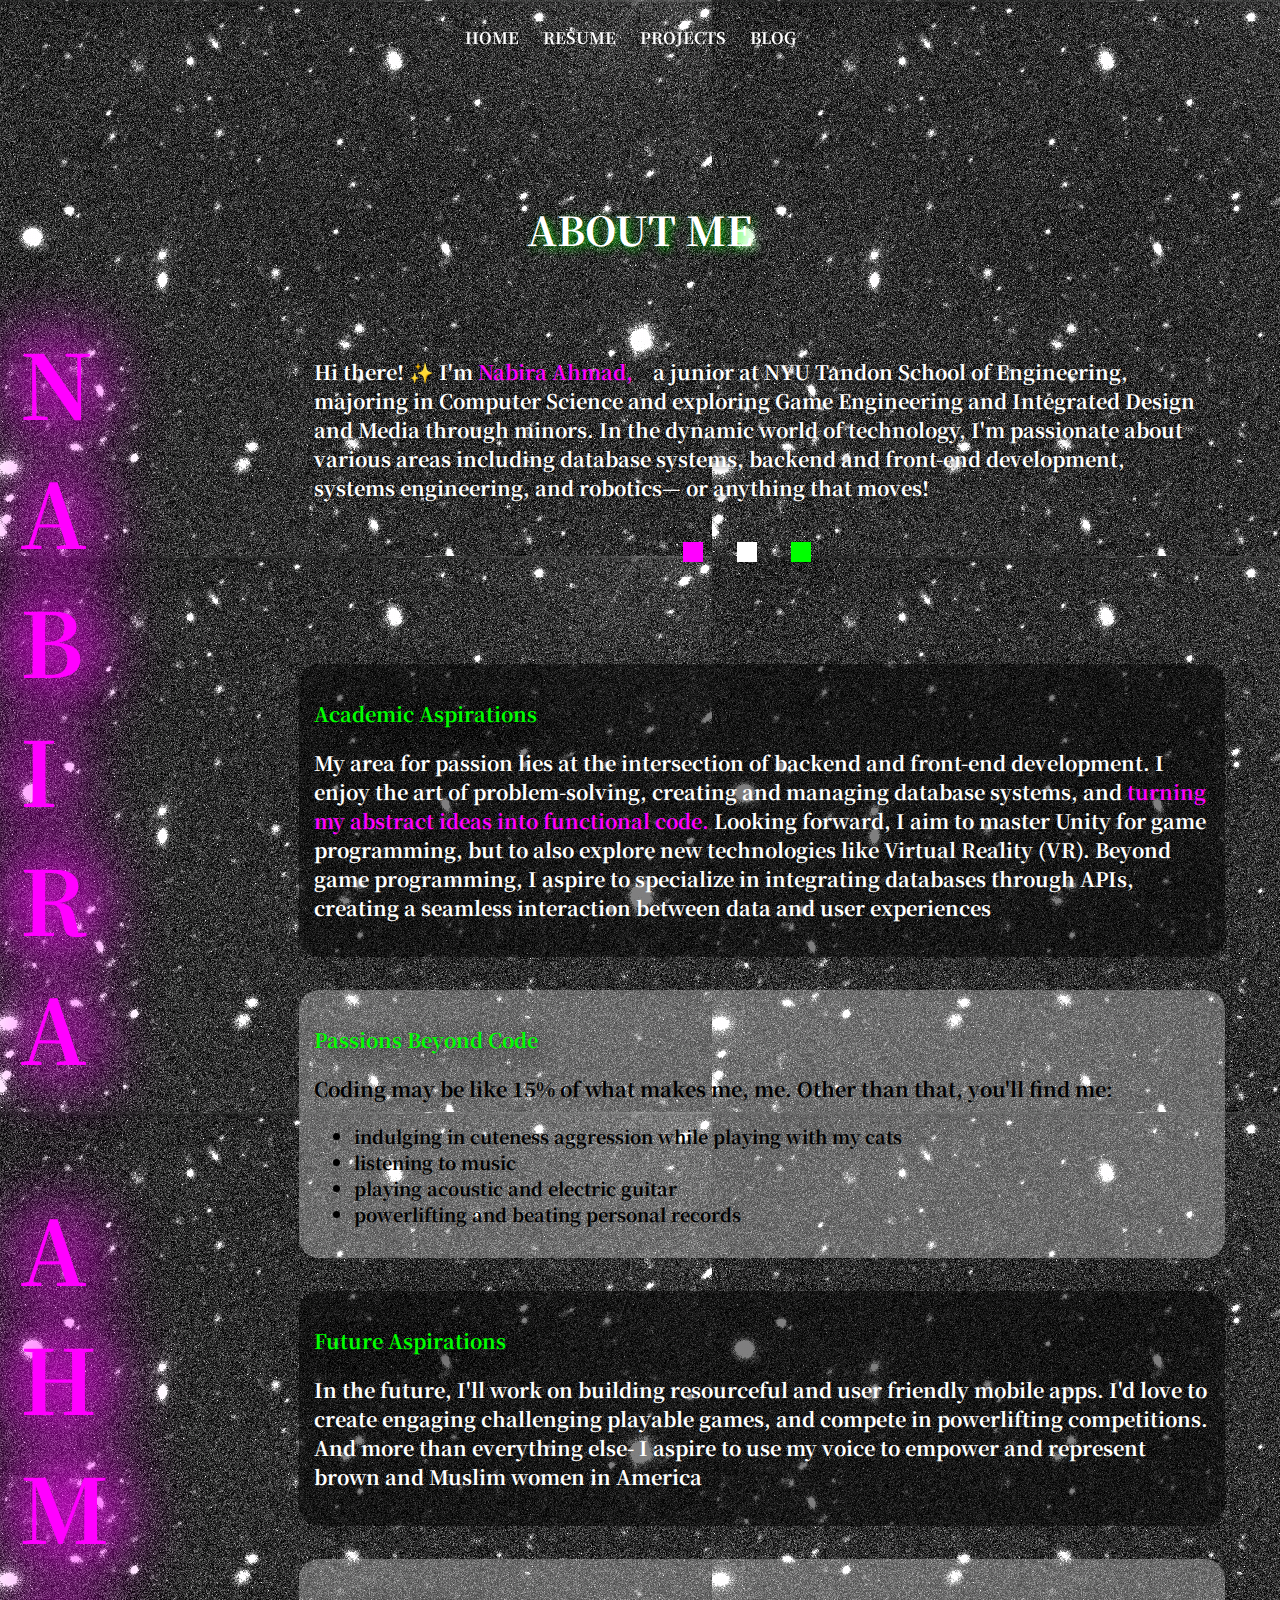
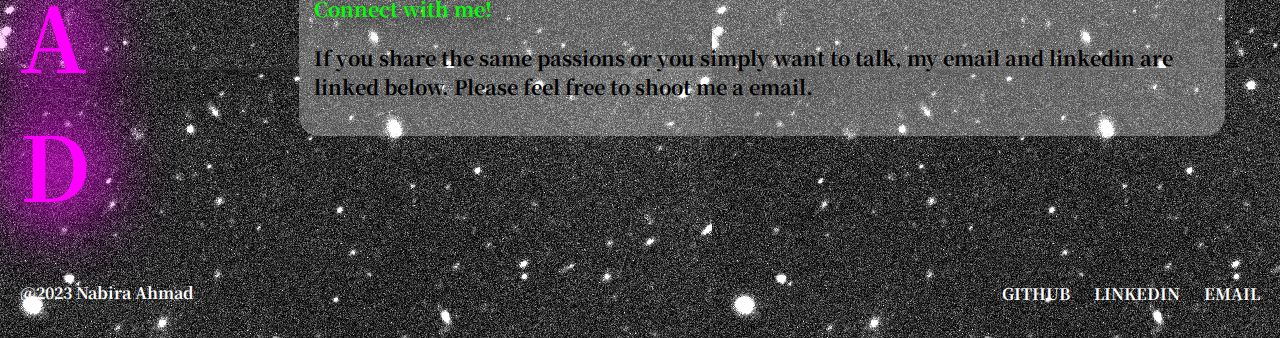
==== index.html @ f453ed67 "Added mobile query" ====
<!DOCTYPE html>
<html lang="en" dir="ltr">

<head>
  <meta charset="utf-8">
  <meta name="viewport" content="width=device-width, initial-scale=1.0">
  <title>nabira | home/about</title>
  <link rel="stylesheet" href="style.css">
</head>

<body class="index-body">

    <div class="navbar">
        <ul>
            <li><a href="index.html">HOME</a></li>
            <li><a href="resume.html">RESUME</a></li>
            <li class="dropdown">
            <a href="#">PROJECTS</a>
            <div class="dropdown-content">
                <a href="proj1.html">tweetbot</a>
                <a href="proj2.html">assembler</a>
                 <a href="proj3.html">simulator</a>
            </div>
            <li class="dropdown">
            <a href="#">BLOG</a>
                <div class="dropdown-content">
               <a href="tech.html">tech</a>
                  <a href="interests.html">interests</a>
                  <a href="news.html">news</a>
                </div>
            </li>
        </ul>
    </div>
     <p id="right-h1" class="index-p">ABOUT ME</p>

     <div class="container">
        <div class="left-column">
            <p>N</p>
            <p>A</p>
            <p>B</p>
            <p>I</p>
            <p>R</p>
            <p>A</p>
            <br>
            <br>
            <br>
            <br>
            <p>A</p>
            <p>H</p>
            <p>M</p>
            <p>A</p>
            <p>D</p>
        </div>

    <div class="right-column">
      <div class="section about-me">
            <p class="index-p">Hi there! ✨ I'm </span><span class="hover-container" style="font-weight: bold; color: #ff00ff;">Nabira Ahmad,<span class="popup-image">
            <img src="pic.png" alt="Description of the image"></span></span>a junior at NYU Tandon School of Engineering, majoring in Computer Science and exploring Game Engineering and Integrated Design and Media through minors. In the dynamic world of technology, I'm passionate about various areas including database systems, backend and front-end development, systems engineering, and robotics— or anything that moves!</p>
            <div class="animation-container">
              <div class="animation animation1"></div>
              <div class="animation animation2"></div>
              <div class="animation animation3"></div>
            </div>
        </div>
    <br>
    <br>
    <br>
    
    <div class="section academic-aspirations">
        <p class = "subhead">Academic Aspirations</p>
        <p class="index-p">My area for passion lies at the intersection of backend and front-end development. I enjoy the art of problem-solving, creating and managing database systems, and <span style="color: #ff00ff;">turning my abstract ideas into functional code.</span>  
        Looking forward, I aim to master Unity for game programming, but to also explore new technologies like Virtual Reality (VR). Beyond game programming, I aspire to specialize in integrating databases through APIs, creating a seamless interaction between data and user experiences</p>
    </div>
    <br>
    <div class="section passions">
        <p class = "subhead">Passions Beyond Code</p>
        <p class="index-p"><span style="color: black;">Coding may be like 15% of what makes me, me. Other than that, you'll find me:</span></p>
        <ul>
            <li>indulging in cuteness aggression while playing with my cats
            <li>listening to music</li>
            <li>playing acoustic and electric guitar</li> 
            <li>powerlifting and beating personal records</li>
        </ul>
    </div>
    <br>

    <div class="section future-aspirations">
        <p class = "subhead">Future Aspirations</p>
        <p class="index-p">In the future, I'll work on building resourceful and user friendly mobile apps. I'd love to create engaging challenging playable games, and compete in powerlifting competitions. And more than everything else- I aspire to use my voice to empower and represent brown and Muslim women in America</p>
    </div>
    <br>

    <div class="section connect">
        <p class = "subhead">Connect with me!</p>
        <p class="index-p"><span style="color: black;">If you share the same passions or you simply want to talk, my email and linkedin are linked below. Please feel free to shoot me a email.</span></p>
    </div>
</li>
</div>
    </div>
    </div>
<!--     <div class="content">
        <p>This is a sample website layout.</p>
    </div> -->
<!-- <p class= "glitchytext">CSS Animation<p> -->
<!-- 
<div class = "animation"></div>
<img class = "rotate_image" src= "planet.png">


<p class= "glitchbackground"><b>Note:</b> When an animation is finished, it goes back to its original style.</p>
 -->
</body>
<div class="footer">
        <div class="footer-left">
            <span>@2023 Nabira Ahmad</span>
        </div>
        <div class="footer-links">
            <a href="https://github.com/nabiraahmad">GITHUB</a>
            <a href="https://www.linkedin.com/in/nabira-ahmad-626b15231/">LINKEDIN</a>
            <a href="mailto:nabiraahmad03@gmail.com">EMAIL</a>
        </div>
    </div>

</footer>
</html>
---- style.css ----
@import url('https://fonts.googleapis.com/css2?family=Noto+Serif+TC:wght@200;900&display=swap&family=Nunito+Sans:opsz,wght@6..12,600&display=swap');
/* used cursor from open source */
*{

cursor: url(cursormouse.png), default;
}
a{
  cursor: url(https://assets.codepen.io/210284/hand-cursor_32.svg), default;
}

.animation-container {
    text-align: center;
}

.animation {
    width: 20px;
    height: 20px;
    position: relative;
    animation-duration: 4s;
    animation-iteration-count: infinite;
    margin-bottom: 3px;
    display: inline-block;
    margin-top: 20px;
    margin-right: 30px;
}

.animation1 {
    background-color: #ff00ff;
    animation-name: example1;
}

.animation2 {
    background-color: white;
    animation-name: example2;
}
.animation3{
  background-color: #00FF00;
    animation-name: example3;
}

@keyframes example1 {
    0% { left: 0px; top: 0px; }
    25% { left: -55px; top: 0px; }
    50% { left: 25px; top: 55px; }
    75% { left: 55px; top: 55px; }
    100% { left: 0px; top: 0px; }
}

@keyframes example2 {
    0% { left: 0px; top: 0px; }
    25% { left: 10px; top: 0px; }
    50% { left: 25px; top: 55px; }
    75% { left: 0px; top: 55px; }
    100% { left: 0px; top: 0px; }
}

@keyframes example3 {
    0% { left: 0px; top: 0px; }
    25% { left: 55px; top: 0px; }
    50% { left: 25px; top: 55px; }
    75% { left: -55px; top: 55px; }
    100% { left: 0px; top: 0px; }
}


.index-body{
    background-image: url('backg.gif');
    margin: 0;
    padding: 0;
    font-family: 'Noto Serif TC', serif;

}
.dropdown {
    position: relative;
}

.dropdown:hover .dropdown-content {
    display: block;
    background-color:  rgba(255, 0, 255, 0.6);
    font-size: 12px;
}

.dropdown-content {
    display: none;
    position: absolute;
    background-color: transparent; /* Set initial background color to transparent */
    z-index: 100;
    left: 0;
    top: 100%;
    font-size: 12px;
}

.navbar ul li .dropdown-content a {
    color: #fff;
    text-decoration: none;
    padding: 12px 16px;
    display: block;
    transition: background-color 0.3s, color 0.3s;
    font-size: 12px;
}

.navbar ul li .dropdown-content a:hover {
    color: black; /* Change text color on hover */
    font-size: 12px;
}
.navbar {
    font-family 'Noto Serif TC', serif;;
    background-color: transparent;
    color: #fff;
    padding: 10px 0;
    text-align: center;
    position: fixed;
    width: 100%;
    font-size: px;
    top: 0;
    z-index: 1000;
}

.navbar ul {
    list-style: none;
    padding: 0;
    font-weight: bolder;
}

.navbar ul li {
    display: inline;
    margin-right: 20px;
}

.navbar ul li a {
    text-decoration: none;
    color: #fff;
    font-weight: bold;
    transition: font-size 0.3s, color 0.3s;
}

.navbar ul li a:hover {
  color: #ff00ff;
  font-size: 25px;
}
.content {
    text-align: center;
    margin: 50px;
}

.footer {
    background-color: transparent;
    color: white;
    padding: 20px;
    text-align: center;
    font-family: 'Noto Serif TC', serif;
    display: flex;
    justify-content: space-between;
    align-items: center;
    font-weight: bold;
  }

.footer-left {
    text-align: left;
    height: 50px; /* Set a fixed height for the left side */
    line-height: 50px; 
}

.footer-links {
    text-align: right;
}

.footer-links a {
  transition: font-size 0.3s,color 0.3s;
    margin-left: 20px;
    text-decoration: none;
    color: white;
}

.footer-links a:hover {
  color: #ff00ff;
  font-size: 25px;
}

.container {
    display: flex;
    margin-top: 0px;
}

.left-column {
    width: 20%;
    padding: 20px;
}

.right-column {

    width: 80%; /* Reduce the width to 70% */
    margin-top: 20px;
    margin-right: 30px;
    padding: 20px;
}

.section {
    border-radius: 20px;
    margin-bottom: 30px; /* Add some space between sections */
    padding: 10px;
}

#right-h1{
  color: white;
  text-align: center;
  margin-top: 200px;
  font-size: 40px;
  font-weight: bolder;
  text-shadow: 3px 3px 10px rgba(0, 255, 0, 0.7);
}

.right-column ul li{
  font-size: 18px;
  color: black;
  font-weight: bold;
}
.about-me {
    margin: 5px;
    padding: 15px;
    font-weight: bold;
    text-shadow: 0px 0px 5px rgba(0, 0, 0, 0.7);
}

.academic-aspirations {
    margin: 5px;
    padding: 15px;
    font-weight: bold;
    background-color: rgba(0, 0, 0, 0.5); 
}

.passions {
    margin: 5px;
    padding: 15px;
    font-weight: bold;
    background-color: rgba(255, 255, 255, 0.3); 
}

.future-aspirations {
    margin: 5px;
    padding: 15px;
    font-weight: bold;
    background-color: rgba(0, 0, 0, 0.5); 
    color: white;
}

.subhead {
  color: #00FF00;
  text-shadow: 5px 5px 20px rgba(0, 0, 0, 0.7);
}

.connect {
    margin: 5px;
    padding: 15px;
    font-weight: bold;
    background-color: rgba(255, 255, 255, 0.3); 
}
.right-column h1,
.right-column h2,
.right-column p {
    text-align: left;
    font-size: 20px;
}


.right-column img {
    display: block;
    width: 250px;
    margin: auto;
}

.left-column p {
    margin: 0;
    color: #ff00ff;
/*    text-shadow: 0 0 5px #ff00ff, 0 0 15px #ff00ff, 0 0 25px #ff00ff, 0 0 35px #ff00ff;*/
    text-shadow: 0 0 60px #ff00ff, 0 0 70px #ff00ff, 0 0 80px #ff00ff, 0 0 90px #ff00ff;
    font-weight: bolder;
    font-size: 4rem; /* Set a base font size using rem units */
    /* Set min and max font sizes using calc and vw units */
    font-size: calc(4rem + 2vw); /* Minimum font size (1.5rem) + viewport width */
    max-font-size: calc(4rem + 4vw); 

}

.hover-container {
    position: relative;
    display: inline-block;
    margin-right: 20px; /* Add margin to separate the next hover-container if needed */
    color: white;
}

.popup-image {
    display: none;
    position: absolute;
    top: 100%;
    left: 50%;
    transform: translate(-50%, 10px);
    background-color: #fff;
    padding: 10px;
    box-shadow: 0 0 10px rgba(0, 0, 0, 0.1);
}

.hover-container:hover .popup-image {
    display: block;}

.index-p {
    font-size: 18px;
    color: white;
    margin-top: 0px;
    text-align: center;
}
.glitchbackground:hover{
  background-image: url('staticrainbow.webp');
  color: transparent;
  -webkit-background-clip: text; /* For webkit browsers like Chrome and Safari */
    background-clip: text;
}

/* Resume styling */

.resume-navbar {
    font-family: 'Noto Serif TC', serif;
    background-color: transparent;
    color: #fff;
    padding: 10px 0;
    text-align: center;
    position: fixed;
    width: 100%;
    font-size: px;
    top: 0;
    z-index: 1000;
}


.resume-navbar ul {
    list-style: none;
    padding: 0;
    font-weight: bolder;
}

.resume-navbar ul li {
    display: inline;
    margin-right: 20px;
}

.resume-navbar ul li a {
    text-decoration: none;
    color: #1a1a1a;
    font-weight: bold;
    transition: font-size 0.3s, color 0.3s;
}

.resume-body{
  background-color: #818486;
}
.resumehead{
  font-weight: bolder;
  text-align: left;
  margin-top: 100px;
  font-size: 40px;
  color: #1a1a1a;
}

.resume-dropdown {
    position: relative;
}

.resume-dropdown:hover .resume-dropdown-content {
    display: block;
    background-color: rgba(0, 0, 0, 0.6);
    font-size: 12px;
}

.resume-dropdown-content {
    display: none;
    position: absolute;
    background-color: transparent;
    z-index: 100;
    left: 0;
    top: 100%;
    font-size: 12px;
}
.resume-navbar ul li a:hover {
  color: #fff;
  font-size: 25px;
}
.resume-navbar ul li .resume-dropdown-content a {
    color: #fff;
    text-decoration: none;
    padding: 12px 16px;
    display: block;
    transition: background-color 0.3s, color 0.3s;
    font-size: 12px;
}

.resume-navbar ul li .resume-dropdown-content a:hover {
    color: black; 
    font-size: 12px;
}


.animated-line {
    width: 100%; 
    height: 2px; 
    background-color: #0d0d0d;
    margin: 0 auto;
    position: relative;
    margin-bottom: 50px;
    animation: expand 2s ease-in-out;
}

@keyframes expand {
    0% {
        width: 0; 
        left: 50%; 
        transform: translateX(-50%); 
    }
    100% {
        width: 100%; 
        left: 0; 
        transform: translateX(0);
    }
}

.resume-footer {
    background-color: transparent;
    color: #1a1a1a;
    padding: 20px;
    text-align: center;
    font-family: 'Noto Serif TC', serif;
    display: flex;
    justify-content: space-between;
    align-items: center;
    font-weight: bold;
  }

.resume-footer-left {
    text-align: left;
    height: 50px;
    line-height: 50px; 
}

.resume-footer-links {
    text-align: right;
}

.resume-footer-links a {
  transition: font-size 0.3s,color 0.3s;
    margin-left: 20px;
    text-decoration: none;
    color: #1a1a1a;
}

.resume-footer-links a:hover {
  color: white;
  font-size: 25px;
}

.resume-text{
  font-size: 20px;
  margin-bottom: 0px;
}
.resume-subhead{
    font-weight: bold;
  margin-bottom: 20px;
  font-size: 25px;
  color: #1a1a1a;
  text-shadow: 3px 3px 5px rgba(105, 105, 105, 0.4);
}

.resume-format{
  display: flex;
  justify-content: space-between;
  margin-bottom: 30px;
}

.resume-item{
    display: flex;
    flex-direction: column;
}

.resume-content{
  font-size: 17px;
  text-align: left;
  margin-bottom: 10px;
}

/*Project 1 Page*/

.proj1body{
    font-family: 'Nunito Sans', sans-serif;
    background-color: black;
}
.headcontain{
    display: flex;
    justify-content: center;
}
#tweethead {
  color: white;
  display: inline-block;
  margin-top: 200px;
  font-size: 60px;
  text-shadow: 2px 2px 10px rgba(0, 230, 255, 0.9);
  text-align: center;
}

.twitter-image {
  display: inline-block;
  vertical-align: middle; 
  width: 100px;
}

.proj1descp {
    color: white;
    margin-top: 70px;
    text-align: center;
    font-size: 40px;
    margin-left: 50px;
    margin-right: 50px;
}

.descp {
    margin-top: 50px;
    display: flex;
    align-items: center;
    justify-content: center;
    font-size: 20px;
    color: white;
}

.image-container {
    margin-right: 20px;
}

.project-image {
    width: 500px;
}

.image-text {
    max-width: 400px;
}

  @keyframes bounce {
  0%, 20%, 50%, 80%, 100% {
    transform: translateY(0);
  }
  40% {
    transform: translateY(-30px);
  }
  60% {
    transform: translateY(-15px);
  }
}

#tweethead img.twitter-image {
  animation: bounce 3s infinite;
}

/* Project 2 */

#imageproj2 {

    width: 500px;
    margin-left: auto;
    margin-right: auto;
    display: block;

}
#title{
color: white;
  margin-top: 200px;
  font-size: 60px;
  text-shadow: 2px 2px 10px rgba(0, 255, 0, 0.9);
  text-align: center;
}
/*project 3*/

.rotate-image {
    animation: rotate 2s linear infinite; /* 2s duration, linear timing function, infinite iterations */
}

@keyframes rotate {
    0% {
        transform: rotate(0deg); /* Starting rotation angle */
    }
    100% {
        transform: rotate(360deg); /* Ending rotation angle (360 degrees for one full rotation) */
    }
}

#imageproj3 {
    width: 100px;
    margin-left: auto;
    margin-right: auto;
    display: block;

}

.proj3-footer-links {
    text-align: right;
}

.proj3-footer-links a {
  transition: font-size 0.3s,color 0.3s;
    margin-left: 20px;
    text-decoration: none;
    color: white;
}

.proj3-footer-links a:hover {
  color: #06F5B4;
  font-size: 25px;
}
 

.proj3-dropdown {
    position: relative;
}

.proj3-dropdown:hover .proj3-dropdown-content {
    display: block;
    background-color: #06F5B4;
    font-size: 12px;
}

.proj3-dropdown-content {
    display: none;
    position: absolute;
    background-color: transparent;
    z-index: 100;
    left: 0;
    top: 100%;
    font-size: 12px;
}
.proj3-navbar ul li a:hover {
  color: white;
  font-size: 25px;
}
.proj3-navbar ul li .proj3-dropdown-content a {
    text-decoration: none;
    padding: 12px 16px;
    display: block;
    transition: background-color 0.3s, color 0.3s;
    font-size: 12px;
}


.proj3-navbar ul {
    list-style: none;
    padding: 0;
    font-weight: bolder;
}

.proj3-navbar ul li {
    display: inline;
    margin-right: 20px;
}

.proj3-navbar ul li a {
    text-decoration: none;
    color: white;
    font-weight: bold;
    transition: font-size 0.3s, color 0.3s;
}
.proj3-navbar {
    font-family: 'Noto Serif TC', serif;
    background-color: transparent;
    padding: 10px 0;
    text-align: center;
    position: fixed;
    width: 100%;
    font-size: px;
    top: 0;
    z-index: 1000;
}

.proj3-navbar ul li .proj3-dropdown-content a:hover {
    color: black; 
    font-size: 12px;
}

.lists{
    font-size: 25px;
}
/* blog */

.blog-container {
    margin-top:200px;
  display: flex;
  justify-content: center;
  align-items: flex-start;
  flex-wrap: wrap;
  padding: 20px;
}

.blog-post {
  background-color: #00ff80;
  padding: 20px;
  margin: 20px;
  width: 500px;
  box-shadow: 0 4px 8px rgba(0, 0, 0, 0.1);
}
.image-content{
    width: 500px;
}
.date {
  color: #888;
  font-style: italic;
}

.read-more {
  text-decoration: none;
  color: #333;
  font-weight: bold;
  display: block;
  margin-top: 10px;
}

.read-more:hover {
  text-decoration: underline;
}

.blogcontent{
    width:500px;
    height:315px;
}

.blog-body{
    background-color: black;
    font-family: 'Nunito Sans', sans-serif;

}

.projdesc{
    font-size: 30px;
    color: #04d9ff;
}

.imagecap{
    font-size: 25px;
}

@media screen and (max-width: 640px) {
    .footer{
        font-size: 10px;
    }

    .proj3-footer-links a{
        color: #04d9ff;
        text-decoration: underline;
}
    .image-content{
        width: 70%;
        margin: 0 auto; 
        display: block; 
    }

    .footer-links a{
        text-decoration: underline;
        color: #ff00ff;
    }
    .resume-footer-links{
        text-decoration: underline;
    }
    .resume-footer{
        font-size: 10px;
    }
    .blogcontent{
        width: 70%;
        height: auto;
        margin: 0 auto; 
        display: block; 
    }
    .read-more{
        text-decoration: underline;
    }
    #tweethead{
        font-size: 30px;
    }
    .proj1descp{
        font-size: 20px;
    }
    .project-image{
        width: 100%;
        height: auto;
        margin: 0 auto; 
        display: block; 
    }
    .image-text{
        font-size: 19px;
    }
    .imagecap{
        font-size: 19px;
    }
    .index-p{
        font-size: 15px;
    }
    .projdescp{
        font-size: 19px;
    }
    .lists{
        font-size: 19px;
    }
    #title{
        font-size: 30px;
    }
    #imageproj2 {
        width: 75%;
        margin-left: auto;
        margin-right: auto;
        display: block;
    }
    .resumehead{
        font-size: 25px;
    }
    .resume-subhead{
        font-size: 20px;
    }
    .resume-text{
        font-size: 15px;
    }

    #right-h1{
        font-size: 30px;
    }
    .left-column {
    width: 5%;
    padding: 20px;
    font-size: 20px;
    }    
 .right-column {
    width: 100%; /* Reduce the width to 70% */
    margin-top: 10px;
    margin-left: 30px;
    margin-right: 20px;
    padding: 10px;
}
.right-column h1,
.right-column h2,
.right-column p {
    text-align: left;
    font-size: 15px;
}
.right-column ul li{
  font-size: 14px;
  color: black;
  font-weight: bold;
}

}

}
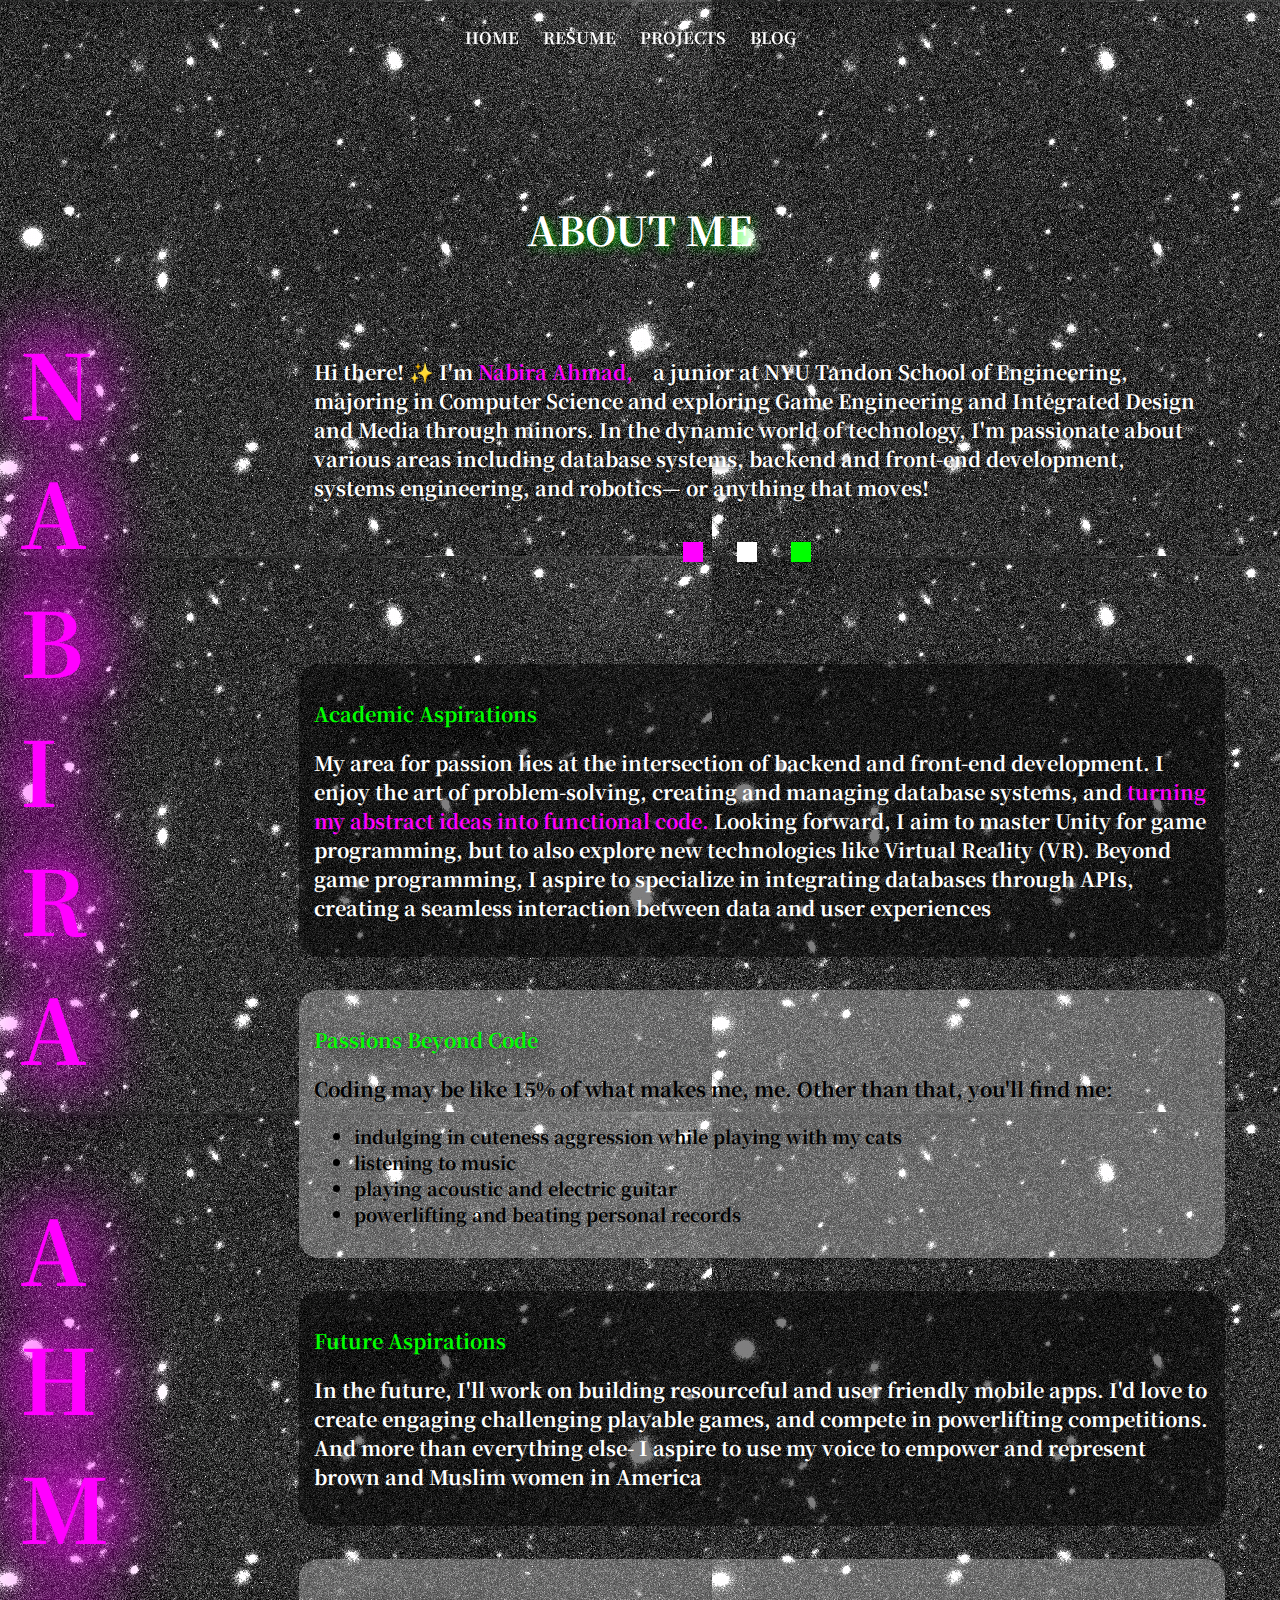
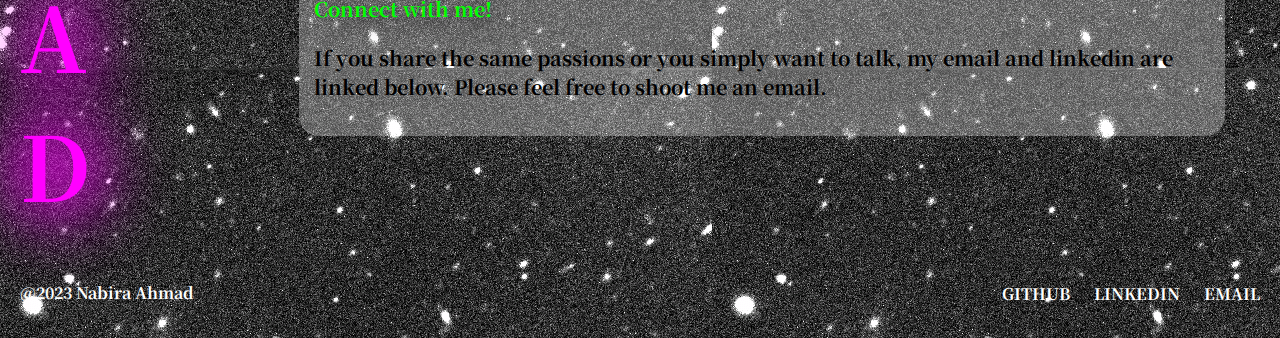
==== commit 397c7cfa: "made changes" ====
--- a/index.html
+++ b/index.html
@@ -92,7 +92,7 @@
 
     <div class="section connect">
         <p class = "subhead">Connect with me!</p>
-        <p class="index-p"><span style="color: black;">If you share the same passions or you simply want to talk, my email and linkedin are linked below. Please feel free to shoot me a email.</span></p>
+        <p class="index-p"><span style="color: black;">If you share the same passions or you simply want to talk, my email and linkedin are linked below. Please feel free to shoot me an email.</span></p>
     </div>
 </li>
 </div>
